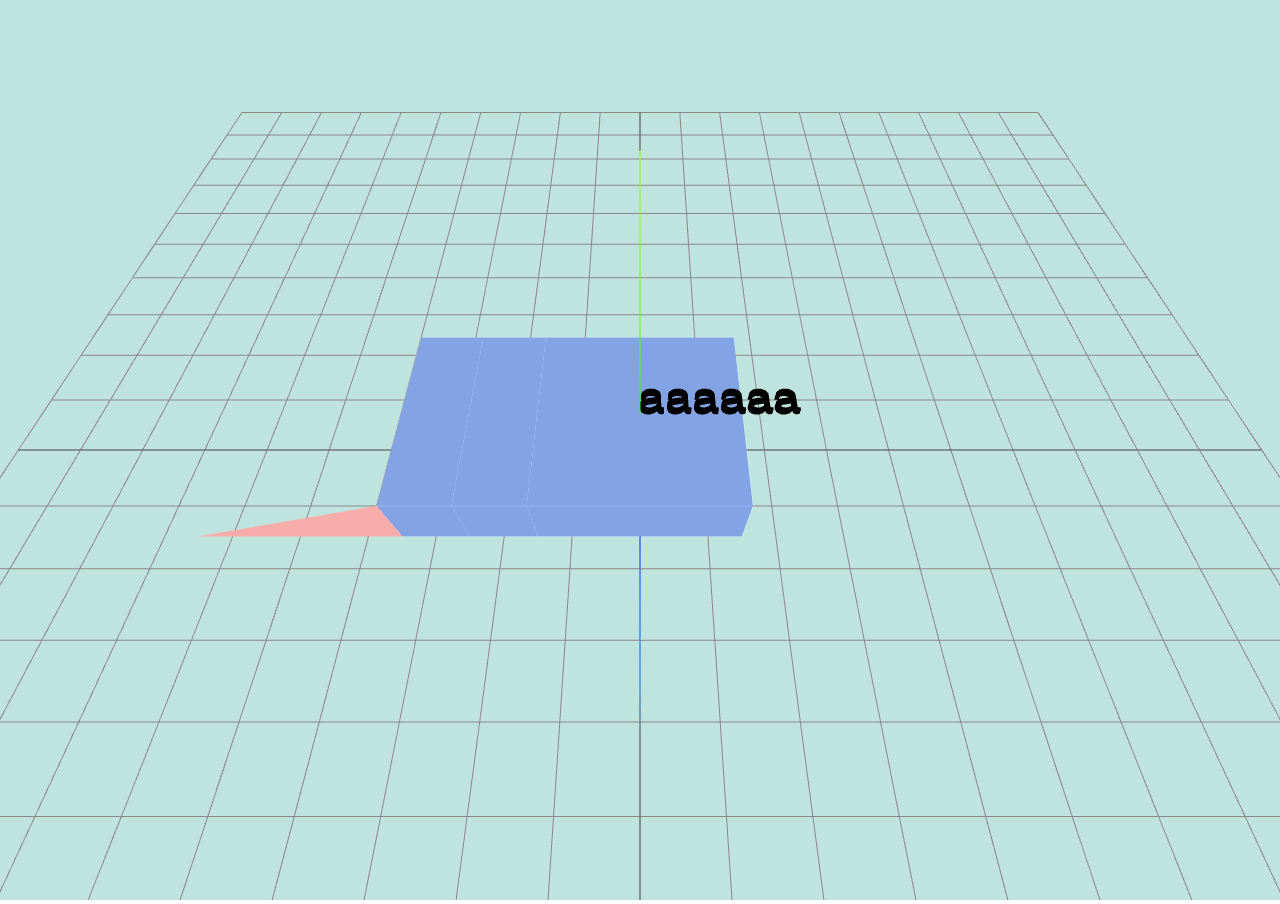
==== floor.html @ 378ab385 "添加库文件" ====
<!DOCTYPE html>
<html lang="en">
<head>
  <meta charset="UTF-8">
  <meta name="viewport" content="width=device-width, initial-scale=1.0">
  <meta http-equiv="X-UA-Compatible" content="ie=edge">
  <title>楼层图</title>
  <script src="./build/three.min.js"></script>
  <script src="./controls/OrbitControls.js"></script>
  <style>
    body {
      margin: 0;
      overflow: hidden;
    }
    #floor {
      width: 100%;
      height: 100%;
    }
    canvas {
      width: 100%;
      height: 100%;
    }
  </style>
</head>
<body>
  <div id="floor"></div>
</body>
<script>
// 实例box几何
function customBox(w, h, d, color) {
  let geometry = new THREE.BoxBufferGeometry(w, h, d);
  let material = new THREE.MeshBasicMaterial({color: color});
  let cube = new THREE.Mesh(geometry, material);
  return cube;
}
// 实例几何border
function customBoxBorder(cube, color) {
  let boxBorder = new THREE.BoxHelper(cube, color);
  // boxBorder.material.color.setHex( color );
  boxBorder.material.blending = THREE.AdditiveBlending;
  boxBorder.material.transparent = true;
  return boxBorder;
  // var edges = new THREE.EdgesGeometry(cube);
  // var line = new THREE.LineSegments(edges, new THREE.LineBasicMaterial({color: 0xffffff}))
  // return line;
}

</script>
<script type="module">
  var group = new THREE.Group();
  var aspectRatio = window.innerWidth/window.innerHeight;
  var scene = new THREE.Scene();
  // scene.background = new THREE.Color( 0xff0000 ); //设置场景背景色
  var camera = new THREE.PerspectiveCamera(75, aspectRatio, 0.1, 1000);
  camera.position.set(0, 8, 5);
  // 创建场景
  var renderer = new THREE.WebGLRenderer(
    { antialias: true }
    // { alpha: true }
  );  
  renderer.setClearColor(0xbfe3dd, 1);
  scene.add( new THREE.AxesHelper( 5 ) );
  scene.add(new THREE.GridHelper(20, 20))
  
  renderer.setSize(window.innerWidth, window.innerHeight);
  document.getElementById("floor").appendChild(renderer.domElement);
  renderer.shadowMap.enabled = true;
  renderer.shadowMap.type = THREE.PCFSoftShadowMap;
  let loader = new THREE.FontLoader();
  //===================//
  let cube = customBox(3, 1, 3, 0x84A3E4);
  cube.position.set(0, 0.5, 0);
  // cube.castShadow = true;
  // cube.receiveShadow = false;
  let cubeBorder = customBoxBorder(cube, 0x101010);
  loader.load('./fonts/helvetiker_regular.typeface.json', function(font) {
    let fontG = new THREE.TextGeometry("aaaaaa", {
      font: font,
      size: 0.5,
      height: 0.1,
    })
    fontG.rotateX(-Math.PI*0.5);
    let fontM = new THREE.MeshBasicMaterial({color: 0x000000});
    let fontObj = new THREE.Mesh(fontG, fontM);
    fontObj.position.set(0,1,0);
    scene.add(fontObj);
  })
  group.add(cube);
  group.add(cubeBorder);
  //====================//
  let box1 = customBox(1, 1, 3, 0x84A3E4);
  box1.position.set(-2, 0.5, 0);
  let box1Border = customBoxBorder(box1, 0x101010);
  group.add(box1Border);
  group.add(box1);
  //====================//
  let box2 = customBox(1, 1, 3, 0x84A3E4);
  box2.position.set(-3, 0.5, 0);
  let box2Border = customBoxBorder(box2, 0x101010);
  group.add(box2Border);
  group.add(box2);
  //====================//
  let geo3 = new THREE.Geometry();
  geo3.vertices.push(
    new THREE.Vector3(-3.5, 0, 1.5),
    new THREE.Vector3(-3.5, 1, 1.5),
    new THREE.Vector3(-6.5, 0, 1.5),
    new THREE.Vector3(-6.5, 1, 1.5),
  )
  geo3.faces.push(new THREE.Face3(0, 1, 2));
  geo3.computeBoundingSphere();
  let geo3M = new THREE.MeshBasicMaterial({color: 0xF8ADAA, side: THREE.DoubleSide})
  let geo3Mesh = new THREE.Mesh(geo3, geo3M);
  scene.add(geo3Mesh);

  scene.add(group);
  
  var control = new THREE.OrbitControls(camera, renderer.domElement);
  // control.autoRotate = true;  // 自动旋转
  // control.autoRotateSpeed = 10.0;  // 自动旋转速度
  control.enableDamping = true;  // 阻尼系数是否启用
  control.dampingFactor = 0.5;  // 阻尼系数
  control.enableZoom = true;   // 滚轮缩放
  control.zoomSpeed = 2.0;     // 缩放速度
  control.maxDistance = 20;    // 放大最远距离
  control.minDistance = 1;      // 放大最近距离
  control.enablePan = true;    // camera平移是否启用,默认开启(按住右键)
  control.panSpeed = 0.5;       // camera平移速度
  control.update();

  function animate() {
    requestAnimationFrame(animate);
    control.update();
    renderer.render(scene, camera);
  }
  animate();
</script>
</html>
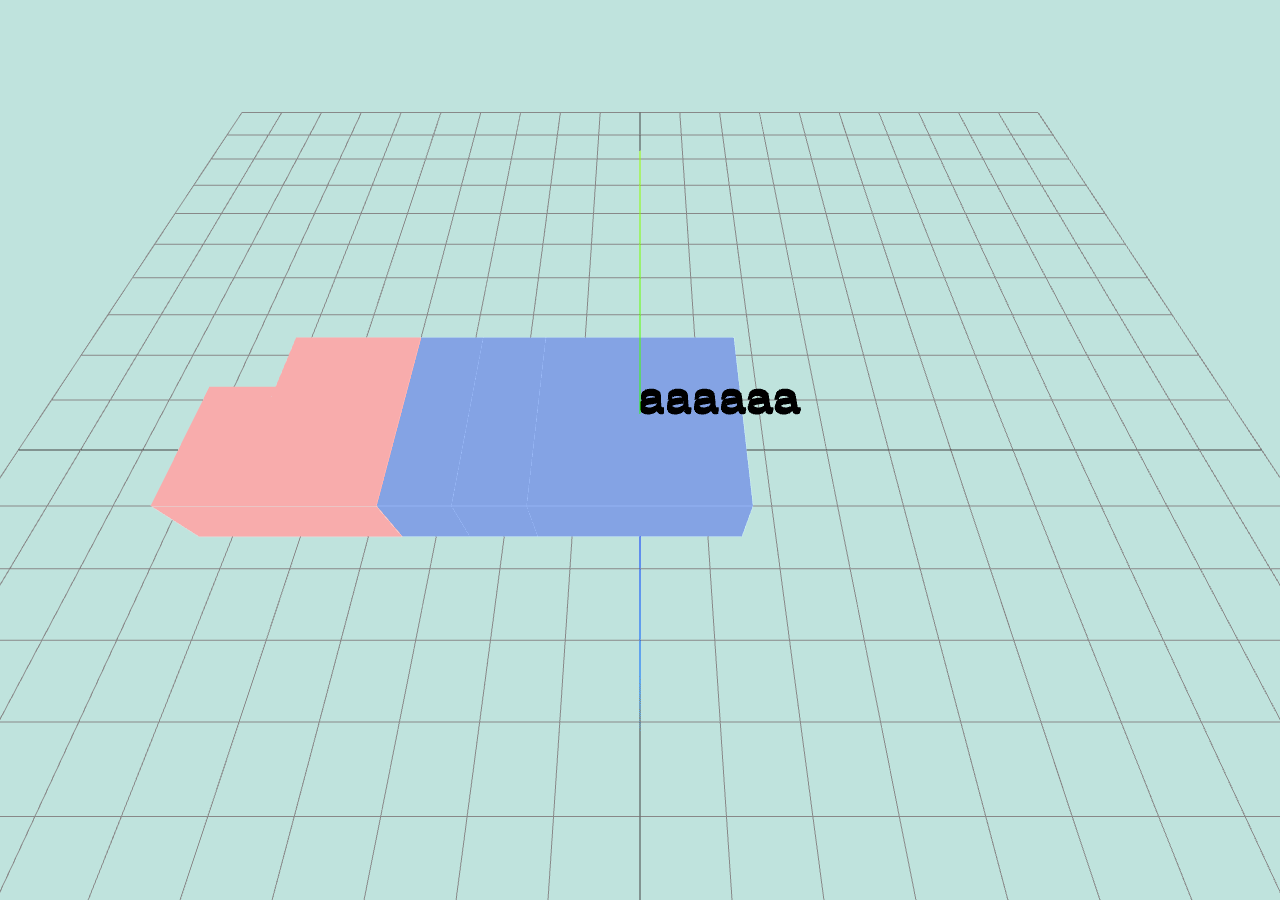
==== commit 0f63e505: "threeBSP组合几何体，渲染硬边" ====
--- a/floor.html
+++ b/floor.html
@@ -7,6 +7,7 @@
   <title>楼层图</title>
   <script src="./build/three.min.js"></script>
   <script src="./controls/OrbitControls.js"></script>
+  <script src="./libs/threebsp.js"></script>
   <style>
     body {
       margin: 0;
@@ -100,18 +101,40 @@
   group.add(box2Border);
   group.add(box2);
   //====================//
-  let geo3 = new THREE.Geometry();
-  geo3.vertices.push(
-    new THREE.Vector3(-3.5, 0, 1.5),
-    new THREE.Vector3(-3.5, 1, 1.5),
-    new THREE.Vector3(-6.5, 0, 1.5),
-    new THREE.Vector3(-6.5, 1, 1.5),
-  )
-  geo3.faces.push(new THREE.Face3(0, 1, 2));
-  geo3.computeBoundingSphere();
-  let geo3M = new THREE.MeshBasicMaterial({color: 0xF8ADAA, side: THREE.DoubleSide})
-  let geo3Mesh = new THREE.Mesh(geo3, geo3M);
-  scene.add(geo3Mesh);
+  // 用threebsp创建几何组合
+  let cylinderGeometry = new THREE.BoxGeometry(3,1,3);
+  let boxGeometry = new THREE.BoxGeometry(1,1,1);
+
+  // 创建材质
+  let materials = new THREE.MeshBasicMaterial({wireframe: true});
+
+  // 创建Mesh
+  let cylinder = new THREE.Mesh(cylinderGeometry,materials);
+  let cbox = new THREE.Mesh(boxGeometry, materials);
+  cylinder.position.set(-5, 0.5, 0)
+  cbox.position.set(-6, 0.5, -1);
+  // group.add(cylinder);
+  // group.add(cbox);
+  let cylinderBSP = new ThreeBSP(cylinder);
+  let boxBSP = new ThreeBSP(cbox);
+  let result = cylinderBSP.subtract(boxBSP);
+
+  // 将BSP对象转化为Mesh对象
+  let cmesh = result.toMesh();
+  cmesh.geometry.computeFaceNormals();
+  cmesh.geometry.computeVertexNormals();
+
+  // 重新为mesh赋一个材质
+  cmesh.material = new THREE.MeshBasicMaterial({color: 0xF8ACAC});
+  // console.log("点：", cmesh.geometry)
+  let geo = new THREE.EdgesGeometry( cmesh.geometry ); // or WireframeGeometry( geometry )
+
+  let mat = new THREE.LineBasicMaterial( { color: 0xdddddd, linewidth: 2 } );
+
+  let wireframe = new THREE.LineSegments( geo, mat );
+  wireframe.position.set(-5, 0.49, 0);
+  group.add(cmesh);
+  scene.add( wireframe );
 
   scene.add(group);
   
